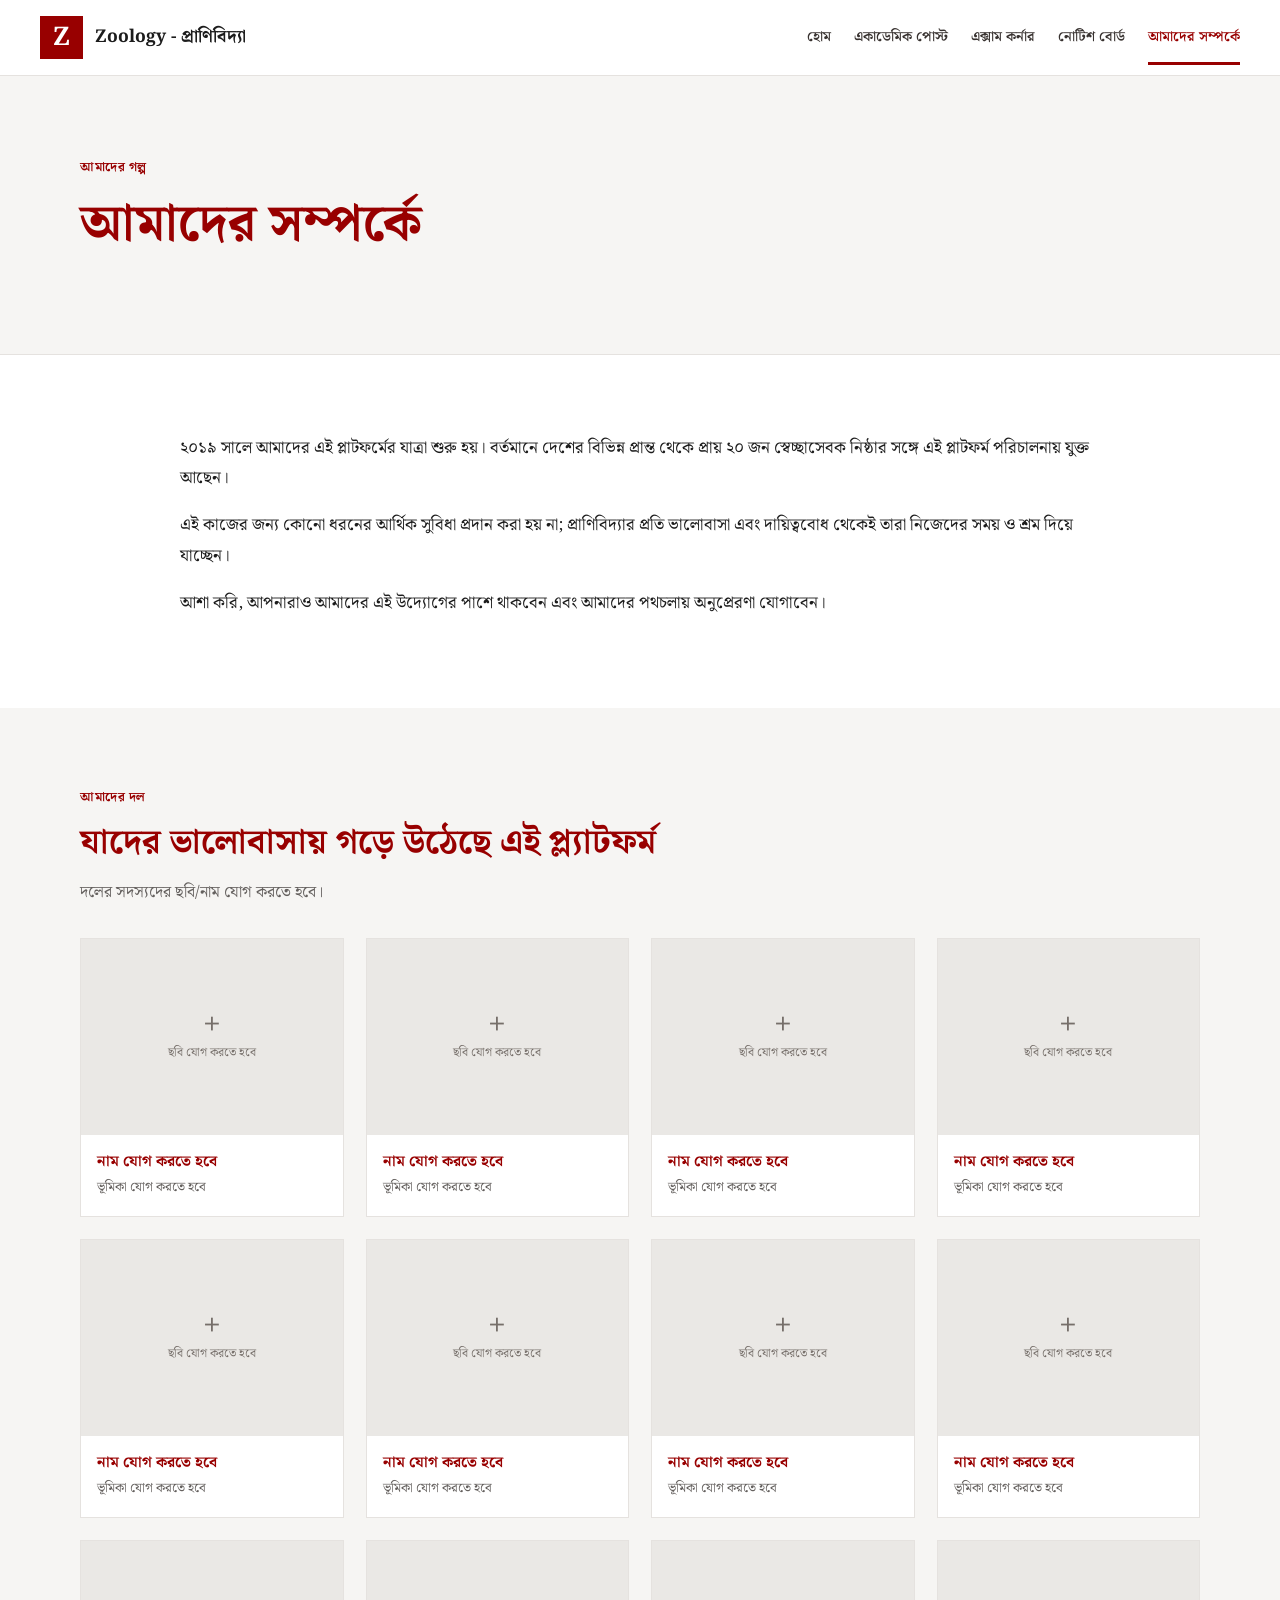
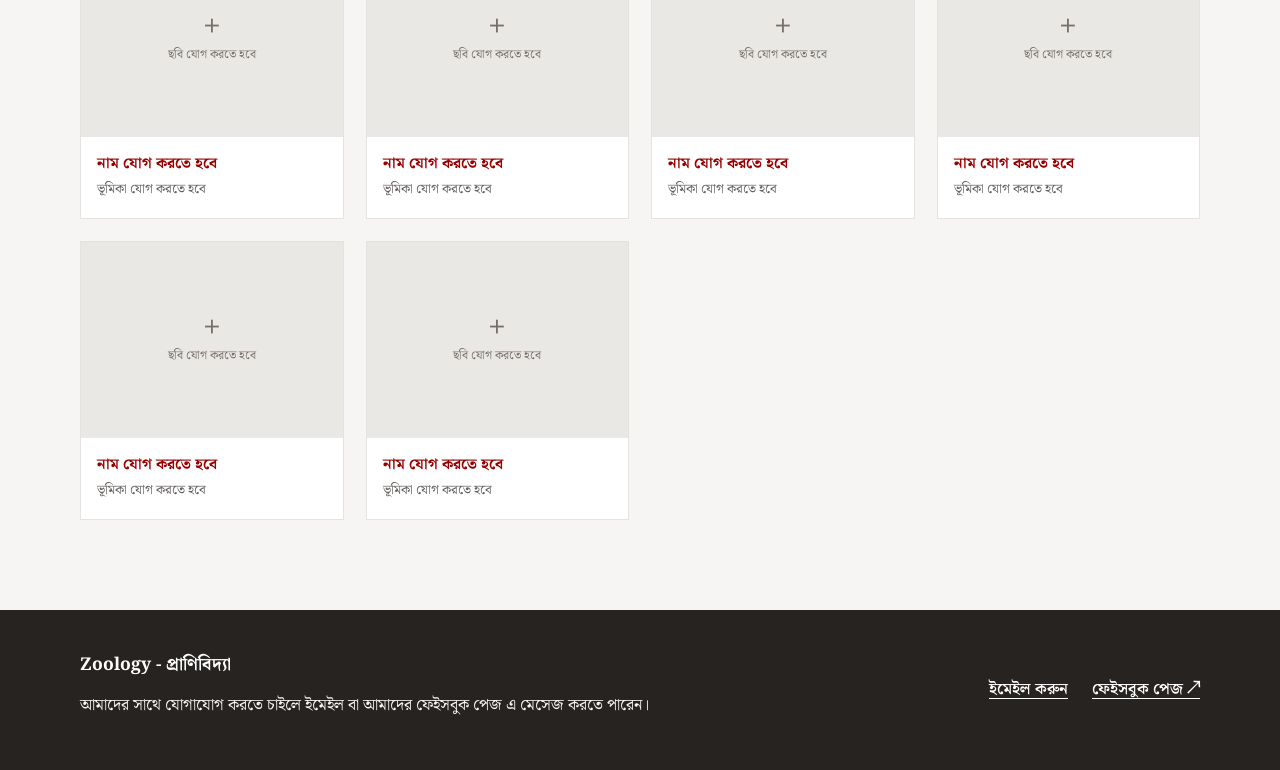
==== about.html @ 2939b0c3 "Build static zoology student group website Co-authored-by: arena-agent <297053741+arena-agent@users." ====
<!doctype html>
<html lang="bn"><head><meta charset="utf-8"><meta name="viewport" content="width=device-width, initial-scale=1"><meta name="description" content="প্রাণিবিদ্যার শিক্ষার্থীদের একাডেমিক পোস্ট, পরীক্ষার তথ্য ও নোটিশ।"><title>আমাদের সম্পর্কে | Zoology - প্রাণিবিদ্যা</title><link rel="preconnect" href="https://fonts.googleapis.com"><link rel="preconnect" href="https://fonts.gstatic.com" crossorigin><link href="https://fonts.googleapis.com/css2?family=Noto+Serif+Bengali:wght@400;500;600;700&display=swap" rel="stylesheet"><link rel="stylesheet" href="assets/style.css"></head><body><a class="skip" href="#main">মূল অংশে যান</a><header class="site-header"><div class="header-inner"><a class="brand" href="index.html"><span class="brand-mark" aria-hidden="true">Z</span><span>Zoology - প্রাণিবিদ্যা</span></a><nav aria-label="প্রধান নেভিগেশন"><a href="index.html">হোম</a><a href="academic-post.html">একাডেমিক পোস্ট</a><a href="exam-corner.html">এক্সাম কর্নার</a><a href="notice-board.html">নোটিশ বোর্ড</a><a href="about.html" aria-current="page">আমাদের সম্পর্কে</a></nav></div></header><main id="main"><section class="page-heading"><div class="wrap"><span class="eyebrow">আমাদের গল্প</span><h1>আমাদের সম্পর্কে</h1></div></section><section class="section"><div class="wrap about-copy"><p>২০১৯ সালে আমাদের এই প্লাটফর্মের যাত্রা শুরু হয়। বর্তমানে দেশের বিভিন্ন প্রান্ত থেকে প্রায় ২০ জন স্বেচ্ছাসেবক নিষ্ঠার সঙ্গে এই প্লাটফর্ম পরিচালনায় যুক্ত আছেন।</p><p>এই কাজের জন্য কোনো ধরনের আর্থিক সুবিধা প্রদান করা হয় না; প্রাণিবিদ্যার প্রতি ভালোবাসা এবং দায়িত্ববোধ থেকেই তারা নিজেদের সময় ও শ্রম দিয়ে যাচ্ছেন।</p><p>আশা করি, আপনারাও আমাদের এই উদ্যোগের পাশে থাকবেন এবং আমাদের পথচলায় অনুপ্রেরণা যোগাবেন।</p></div></section><section class="section section-muted"><div class="wrap"><div class="section-heading"><span class="eyebrow">আমাদের দল</span><h2>যাদের ভালোবাসায় গড়ে উঠেছে এই প্ল্যাটফর্ম</h2><p>দলের সদস্যদের ছবি/নাম যোগ করতে হবে।</p></div><div class="team-grid"><article class="team-card"><div class="photo-placeholder" aria-label="ছবি যোগ করতে হবে"><span aria-hidden="true">+</span><small>ছবি যোগ করতে হবে</small></div><div class="team-info"><h3>নাম যোগ করতে হবে</h3><p>ভূমিকা যোগ করতে হবে</p></div></article><article class="team-card"><div class="photo-placeholder" aria-label="ছবি যোগ করতে হবে"><span aria-hidden="true">+</span><small>ছবি যোগ করতে হবে</small></div><div class="team-info"><h3>নাম যোগ করতে হবে</h3><p>ভূমিকা যোগ করতে হবে</p></div></article><article class="team-card"><div class="photo-placeholder" aria-label="ছবি যোগ করতে হবে"><span aria-hidden="true">+</span><small>ছবি যোগ করতে হবে</small></div><div class="team-info"><h3>নাম যোগ করতে হবে</h3><p>ভূমিকা যোগ করতে হবে</p></div></article><article class="team-card"><div class="photo-placeholder" aria-label="ছবি যোগ করতে হবে"><span aria-hidden="true">+</span><small>ছবি যোগ করতে হবে</small></div><div class="team-info"><h3>নাম যোগ করতে হবে</h3><p>ভূমিকা যোগ করতে হবে</p></div></article><article class="team-card"><div class="photo-placeholder" aria-label="ছবি যোগ করতে হবে"><span aria-hidden="true">+</span><small>ছবি যোগ করতে হবে</small></div><div class="team-info"><h3>নাম যোগ করতে হবে</h3><p>ভূমিকা যোগ করতে হবে</p></div></article><article class="team-card"><div class="photo-placeholder" aria-label="ছবি যোগ করতে হবে"><span aria-hidden="true">+</span><small>ছবি যোগ করতে হবে</small></div><div class="team-info"><h3>নাম যোগ করতে হবে</h3><p>ভূমিকা যোগ করতে হবে</p></div></article><article class="team-card"><div class="photo-placeholder" aria-label="ছবি যোগ করতে হবে"><span aria-hidden="true">+</span><small>ছবি যোগ করতে হবে</small></div><div class="team-info"><h3>নাম যোগ করতে হবে</h3><p>ভূমিকা যোগ করতে হবে</p></div></article><article class="team-card"><div class="photo-placeholder" aria-label="ছবি যোগ করতে হবে"><span aria-hidden="true">+</span><small>ছবি যোগ করতে হবে</small></div><div class="team-info"><h3>নাম যোগ করতে হবে</h3><p>ভূমিকা যোগ করতে হবে</p></div></article><article class="team-card"><div class="photo-placeholder" aria-label="ছবি যোগ করতে হবে"><span aria-hidden="true">+</span><small>ছবি যোগ করতে হবে</small></div><div class="team-info"><h3>নাম যোগ করতে হবে</h3><p>ভূমিকা যোগ করতে হবে</p></div></article><article class="team-card"><div class="photo-placeholder" aria-label="ছবি যোগ করতে হবে"><span aria-hidden="true">+</span><small>ছবি যোগ করতে হবে</small></div><div class="team-info"><h3>নাম যোগ করতে হবে</h3><p>ভূমিকা যোগ করতে হবে</p></div></article><article class="team-card"><div class="photo-placeholder" aria-label="ছবি যোগ করতে হবে"><span aria-hidden="true">+</span><small>ছবি যোগ করতে হবে</small></div><div class="team-info"><h3>নাম যোগ করতে হবে</h3><p>ভূমিকা যোগ করতে হবে</p></div></article><article class="team-card"><div class="photo-placeholder" aria-label="ছবি যোগ করতে হবে"><span aria-hidden="true">+</span><small>ছবি যোগ করতে হবে</small></div><div class="team-info"><h3>নাম যোগ করতে হবে</h3><p>ভূমিকা যোগ করতে হবে</p></div></article><article class="team-card"><div class="photo-placeholder" aria-label="ছবি যোগ করতে হবে"><span aria-hidden="true">+</span><small>ছবি যোগ করতে হবে</small></div><div class="team-info"><h3>নাম যোগ করতে হবে</h3><p>ভূমিকা যোগ করতে হবে</p></div></article><article class="team-card"><div class="photo-placeholder" aria-label="ছবি যোগ করতে হবে"><span aria-hidden="true">+</span><small>ছবি যোগ করতে হবে</small></div><div class="team-info"><h3>নাম যোগ করতে হবে</h3><p>ভূমিকা যোগ করতে হবে</p></div></article></div></div></section></main><footer class="footer"><div class="wrap footer-inner"><div><p class="footer-title">Zoology - প্রাণিবিদ্যা</p><p>আমাদের সাথে যোগাযোগ করতে চাইলে ইমেইল বা আমাদের ফেইসবুক পেজ এ মেসেজ করতে পারেন।</p></div><div class="footer-links"><a href="mailto:touhidshakib4@gmail.com">ইমেইল করুন</a><a href="https://www.facebook.com/zoology.bd.31">ফেইসবুক পেজ ↗</a></div></div></footer></body></html>
---- assets/style.css ----
:root{--red:#980000;--ink:#1c1c1c;--muted:#64605e;--line:#e5e2df;--soft:#f6f5f3}*{box-sizing:border-box}html{scroll-behavior:smooth}body{margin:0;color:var(--ink);background:#fff;font-family:'Noto Serif Bengali',serif;line-height:1.8}a{color:var(--red);text-underline-offset:4px}a:hover{text-decoration-thickness:2px}a:focus-visible,summary:focus-visible{outline:3px solid #c77b30;outline-offset:4px}.skip{position:absolute;left:-9999px;top:0;background:white;z-index:10;padding:10px}.skip:focus{left:0}.wrap{width:min(100% - 36px,1120px);margin:auto}.narrow{max-width:920px}.site-header{background:#fff;border-bottom:1px solid var(--line)}.header-inner{width:min(100% - 36px,1200px);margin:auto;padding:15px 0 0}.brand{display:inline-flex;align-items:center;gap:12px;color:var(--ink);font-weight:700;text-decoration:none;font-size:1.1rem}.brand-mark{display:grid;place-items:center;width:43px;height:43px;background:var(--red);color:white;font-size:1.6rem;line-height:1}nav{display:flex;gap:23px;overflow-x:auto;white-space:nowrap;scrollbar-width:thin}nav a{color:#383230;text-decoration:none;font-size:.88rem;font-weight:600;padding:15px 0 12px;border-bottom:3px solid transparent}nav a[aria-current=page]{border-color:var(--red);color:var(--red)}h1,h2,h3,p{margin-top:0}h1,h2,h3{color:var(--red);line-height:1.4}h1{font-size:clamp(2rem,5vw,3.25rem);margin-bottom:12px}h2{font-size:clamp(1.5rem,3vw,2.15rem);margin-bottom:12px}h3{font-size:1.12rem}.eyebrow{display:block;color:var(--red);font-size:.8rem;font-weight:700;letter-spacing:.04em;margin-bottom:10px}.page-heading{background:var(--soft);padding:58px 0 54px;border-bottom:1px solid var(--line)}.page-heading p,.exam-hero p{max-width:720px;margin-bottom:0}.section{padding:58px 0 70px}.section-muted{background:var(--soft)}.section-heading{margin-bottom:30px}.section-heading p{color:var(--muted);margin-bottom:0}.home-hero{width:100%;background:#efeeeb}.home-hero img{width:100%;height:auto;display:block}.home-hero img[hidden]{display:none}.hero-placeholder{min-height:260px;display:grid;place-items:center;text-align:center;padding:25px;color:#6b6561}.hero-placeholder[hidden]{display:none}.home-notice{padding:42px 0 64px}.notice-box{border-left:5px solid var(--red);background:#f8eded;padding:25px 26px}.notice-label{color:var(--red);font-weight:700;font-size:.9rem}.notice-box h1{font-size:clamp(1.25rem,3vw,1.8rem);margin:10px 0 14px}.notice-box a{font-weight:700}.accordion{border-top:1px solid var(--line)}details{border-bottom:1px solid var(--line)}summary{cursor:pointer;list-style:none;display:flex;align-items:center;justify-content:space-between;gap:20px;padding:21px 4px;color:var(--red);font-weight:700;font-size:1.1rem}summary::-webkit-details-marker{display:none}summary:after{content:'+';font-size:1.65rem;line-height:1;font-weight:400}details[open] summary:after{content:'−'}.details-body{padding:0 4px 22px}.details-body p{margin-bottom:0}.course-list{margin:0;padding-left:1.7em;list-style-type:bengali}.course-list li{padding:8px 0;border-top:1px solid #f0eeec}.placeholder{color:#716966;font-size:.9rem}.exam-hero{background:linear-gradient(90deg,rgba(255,255,255,.96),rgba(255,255,255,.65)),url('exam-lake.jpg') center 55%/cover;padding:85px 0}.notice-entry{border-top:3px solid var(--red);background:var(--soft);padding:26px}.notice-date{color:var(--muted);font-size:.85rem}.notice-entry h3{max-width:700px}.about-copy{max-width:920px;font-size:1.05rem}.about-copy p:last-child{margin-bottom:0}.team-grid{display:grid;grid-template-columns:repeat(2,minmax(0,1fr));gap:16px}.team-card{background:white;border:1px solid var(--line)}.photo-placeholder{aspect-ratio:4/3;background:#eae8e5;display:flex;flex-direction:column;align-items:center;justify-content:center;color:#766f6a;text-align:center;padding:10px}.photo-placeholder span{font-size:2rem;line-height:1}.photo-placeholder small{font-size:.75rem}.team-info{padding:16px}.team-info h3{font-size:.95rem;margin:0 0 4px}.team-info p{color:var(--muted);font-size:.82rem;margin:0}.footer{background:#262321;color:#f7f4f1;padding:40px 0}.footer p{margin-bottom:10px}.footer-title{font-size:1.1rem;font-weight:700;color:white}.footer-inner{display:flex;flex-direction:column;gap:16px}.footer-inner>div:first-child{max-width:660px}.footer-links{display:flex;gap:24px;flex-wrap:wrap}.footer a{color:white;font-weight:600}@media(min-width:700px){.header-inner{display:flex;align-items:center;justify-content:space-between;gap:24px;padding:10px 0}.team-grid{grid-template-columns:repeat(3,minmax(0,1fr));gap:22px}.footer-inner{flex-direction:row;justify-content:space-between;align-items:center}.home-notice{padding:56px 0 80px}}@media(min-width:1000px){.team-grid{grid-template-columns:repeat(4,minmax(0,1fr))}.section{padding:78px 0 90px}.page-heading{padding:80px 0}.exam-hero{padding:110px 0}}
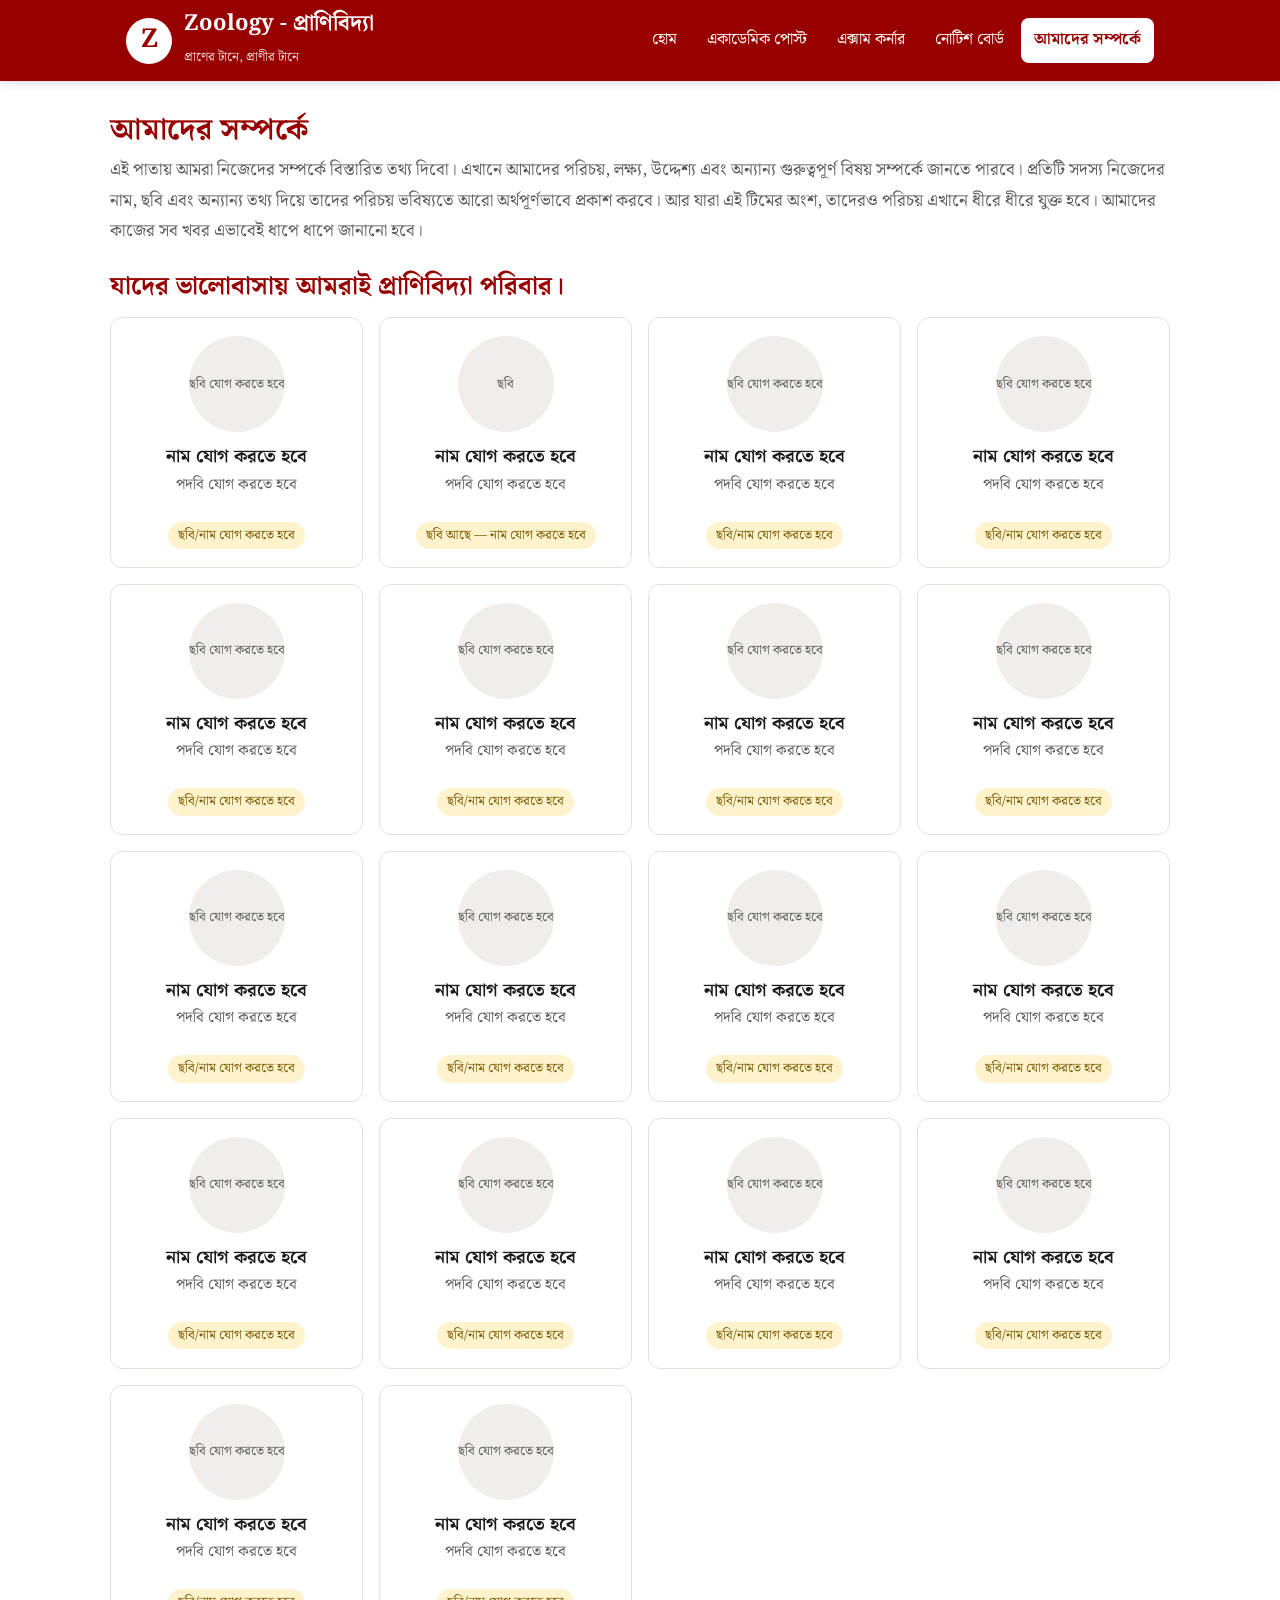
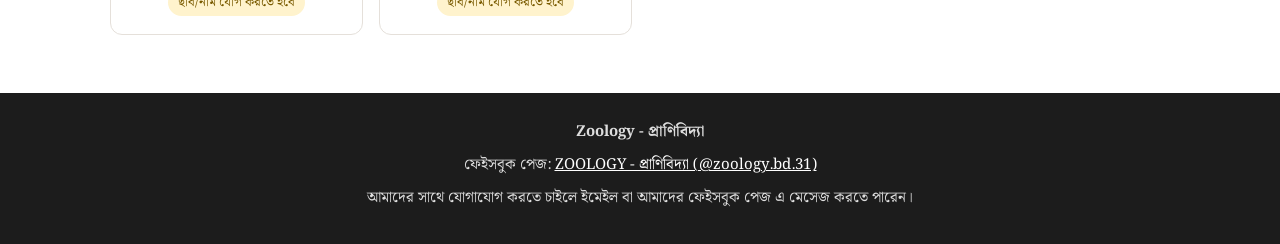
==== commit c7a84a71: "Build Zoology31 site: 5 pages, Noto Serif Bengali, GitHub Pages ready" ====
--- a/about.html
+++ b/about.html
@@ -1,2 +1,167 @@
-<!doctype html>
-<html lang="bn"><head><meta charset="utf-8"><meta name="viewport" content="width=device-width, initial-scale=1"><meta name="description" content="প্রাণিবিদ্যার শিক্ষার্থীদের একাডেমিক পোস্ট, পরীক্ষার তথ্য ও নোটিশ।"><title>আমাদের সম্পর্কে | Zoology - প্রাণিবিদ্যা</title><link rel="preconnect" href="https://fonts.googleapis.com"><link rel="preconnect" href="https://fonts.gstatic.com" crossorigin><link href="https://fonts.googleapis.com/css2?family=Noto+Serif+Bengali:wght@400;500;600;700&display=swap" rel="stylesheet"><link rel="stylesheet" href="assets/style.css"></head><body><a class="skip" href="#main">মূল অংশে যান</a><header class="site-header"><div class="header-inner"><a class="brand" href="index.html"><span class="brand-mark" aria-hidden="true">Z</span><span>Zoology - প্রাণিবিদ্যা</span></a><nav aria-label="প্রধান নেভিগেশন"><a href="index.html">হোম</a><a href="academic-post.html">একাডেমিক পোস্ট</a><a href="exam-corner.html">এক্সাম কর্নার</a><a href="notice-board.html">নোটিশ বোর্ড</a><a href="about.html" aria-current="page">আমাদের সম্পর্কে</a></nav></div></header><main id="main"><section class="page-heading"><div class="wrap"><span class="eyebrow">আমাদের গল্প</span><h1>আমাদের সম্পর্কে</h1></div></section><section class="section"><div class="wrap about-copy"><p>২০১৯ সালে আমাদের এই প্লাটফর্মের যাত্রা শুরু হয়। বর্তমানে দেশের বিভিন্ন প্রান্ত থেকে প্রায় ২০ জন স্বেচ্ছাসেবক নিষ্ঠার সঙ্গে এই প্লাটফর্ম পরিচালনায় যুক্ত আছেন।</p><p>এই কাজের জন্য কোনো ধরনের আর্থিক সুবিধা প্রদান করা হয় না; প্রাণিবিদ্যার প্রতি ভালোবাসা এবং দায়িত্ববোধ থেকেই তারা নিজেদের সময় ও শ্রম দিয়ে যাচ্ছেন।</p><p>আশা করি, আপনারাও আমাদের এই উদ্যোগের পাশে থাকবেন এবং আমাদের পথচলায় অনুপ্রেরণা যোগাবেন।</p></div></section><section class="section section-muted"><div class="wrap"><div class="section-heading"><span class="eyebrow">আমাদের দল</span><h2>যাদের ভালোবাসায় গড়ে উঠেছে এই প্ল্যাটফর্ম</h2><p>দলের সদস্যদের ছবি/নাম যোগ করতে হবে।</p></div><div class="team-grid"><article class="team-card"><div class="photo-placeholder" aria-label="ছবি যোগ করতে হবে"><span aria-hidden="true">+</span><small>ছবি যোগ করতে হবে</small></div><div class="team-info"><h3>নাম যোগ করতে হবে</h3><p>ভূমিকা যোগ করতে হবে</p></div></article><article class="team-card"><div class="photo-placeholder" aria-label="ছবি যোগ করতে হবে"><span aria-hidden="true">+</span><small>ছবি যোগ করতে হবে</small></div><div class="team-info"><h3>নাম যোগ করতে হবে</h3><p>ভূমিকা যোগ করতে হবে</p></div></article><article class="team-card"><div class="photo-placeholder" aria-label="ছবি যোগ করতে হবে"><span aria-hidden="true">+</span><small>ছবি যোগ করতে হবে</small></div><div class="team-info"><h3>নাম যোগ করতে হবে</h3><p>ভূমিকা যোগ করতে হবে</p></div></article><article class="team-card"><div class="photo-placeholder" aria-label="ছবি যোগ করতে হবে"><span aria-hidden="true">+</span><small>ছবি যোগ করতে হবে</small></div><div class="team-info"><h3>নাম যোগ করতে হবে</h3><p>ভূমিকা যোগ করতে হবে</p></div></article><article class="team-card"><div class="photo-placeholder" aria-label="ছবি যোগ করতে হবে"><span aria-hidden="true">+</span><small>ছবি যোগ করতে হবে</small></div><div class="team-info"><h3>নাম যোগ করতে হবে</h3><p>ভূমিকা যোগ করতে হবে</p></div></article><article class="team-card"><div class="photo-placeholder" aria-label="ছবি যোগ করতে হবে"><span aria-hidden="true">+</span><small>ছবি যোগ করতে হবে</small></div><div class="team-info"><h3>নাম যোগ করতে হবে</h3><p>ভূমিকা যোগ করতে হবে</p></div></article><article class="team-card"><div class="photo-placeholder" aria-label="ছবি যোগ করতে হবে"><span aria-hidden="true">+</span><small>ছবি যোগ করতে হবে</small></div><div class="team-info"><h3>নাম যোগ করতে হবে</h3><p>ভূমিকা যোগ করতে হবে</p></div></article><article class="team-card"><div class="photo-placeholder" aria-label="ছবি যোগ করতে হবে"><span aria-hidden="true">+</span><small>ছবি যোগ করতে হবে</small></div><div class="team-info"><h3>নাম যোগ করতে হবে</h3><p>ভূমিকা যোগ করতে হবে</p></div></article><article class="team-card"><div class="photo-placeholder" aria-label="ছবি যোগ করতে হবে"><span aria-hidden="true">+</span><small>ছবি যোগ করতে হবে</small></div><div class="team-info"><h3>নাম যোগ করতে হবে</h3><p>ভূমিকা যোগ করতে হবে</p></div></article><article class="team-card"><div class="photo-placeholder" aria-label="ছবি যোগ করতে হবে"><span aria-hidden="true">+</span><small>ছবি যোগ করতে হবে</small></div><div class="team-info"><h3>নাম যোগ করতে হবে</h3><p>ভূমিকা যোগ করতে হবে</p></div></article><article class="team-card"><div class="photo-placeholder" aria-label="ছবি যোগ করতে হবে"><span aria-hidden="true">+</span><small>ছবি যোগ করতে হবে</small></div><div class="team-info"><h3>নাম যোগ করতে হবে</h3><p>ভূমিকা যোগ করতে হবে</p></div></article><article class="team-card"><div class="photo-placeholder" aria-label="ছবি যোগ করতে হবে"><span aria-hidden="true">+</span><small>ছবি যোগ করতে হবে</small></div><div class="team-info"><h3>নাম যোগ করতে হবে</h3><p>ভূমিকা যোগ করতে হবে</p></div></article><article class="team-card"><div class="photo-placeholder" aria-label="ছবি যোগ করতে হবে"><span aria-hidden="true">+</span><small>ছবি যোগ করতে হবে</small></div><div class="team-info"><h3>নাম যোগ করতে হবে</h3><p>ভূমিকা যোগ করতে হবে</p></div></article><article class="team-card"><div class="photo-placeholder" aria-label="ছবি যোগ করতে হবে"><span aria-hidden="true">+</span><small>ছবি যোগ করতে হবে</small></div><div class="team-info"><h3>নাম যোগ করতে হবে</h3><p>ভূমিকা যোগ করতে হবে</p></div></article></div></div></section></main><footer class="footer"><div class="wrap footer-inner"><div><p class="footer-title">Zoology - প্রাণিবিদ্যা</p><p>আমাদের সাথে যোগাযোগ করতে চাইলে ইমেইল বা আমাদের ফেইসবুক পেজ এ মেসেজ করতে পারেন।</p></div><div class="footer-links"><a href="mailto:touhidshakib4@gmail.com">ইমেইল করুন</a><a href="https://www.facebook.com/zoology.bd.31">ফেইসবুক পেজ ↗</a></div></div></footer></body></html>+<!DOCTYPE html>
+<html lang="bn">
+<head>
+<meta charset="UTF-8">
+<meta name="viewport" content="width=device-width, initial-scale=1.0">
+<title>আমাদের সম্পর্কে | Zoology - প্রাণিবিদ্যা</title>
+<meta name="description" content="প্রাণিবিদ্যা পরিবারের পরিচয় — Zoology - প্রাণিবিদ্যা।">
+<link rel="preconnect" href="https://fonts.googleapis.com">
+<link rel="preconnect" href="https://fonts.gstatic.com" crossorigin>
+<link href="https://fonts.googleapis.com/css2?family=Noto+Serif+Bengali:wght@400;600;700&display=swap" rel="stylesheet">
+<link rel="stylesheet" href="assets/css/style.css">
+</head>
+<body>
+<header class="site-header">
+  <div class="header-inner">
+    <a class="brand" href="index.html">
+      <span class="brand-mark">Z</span>
+      <span>
+        <span class="brand-name">Zoology - প্রাণিবিদ্যা</span><br>
+        <span class="brand-sub">প্রাণের টানে, প্রাণীর টানে</span>
+      </span>
+    </a>
+    <button class="nav-toggle" type="button" aria-label="মেনু">☰ মেনু</button>
+    <nav class="main-nav" aria-label="প্রধান মেনু">
+      <ul>
+        <li><a href="index.html">হোম</a></li>
+        <li><a href="academic-post.html">একাডেমিক পোস্ট</a></li>
+        <li><a href="exam-corner.html">এক্সাম কর্নার</a></li>
+        <li><a href="notice-board.html">নোটিশ বোর্ড</a></li>
+        <li><a href="about.html">আমাদের সম্পর্কে</a></li>
+      </ul>
+    </nav>
+  </div>
+</header>
+
+<main class="container page">
+  <div class="page-head">
+    <h1>আমাদের সম্পর্কে</h1>
+    <p>এই পাতায় আমরা নিজেদের সম্পর্কে বিস্তারিত তথ্য দিবো। এখানে আমাদের পরিচয়, লক্ষ্য, উদ্দেশ্য এবং অন্যান্য গুরুত্বপূর্ণ বিষয় সম্পর্কে জানতে পারবে। প্রতিটি সদস্য নিজেদের নাম, ছবি এবং অন্যান্য তথ্য দিয়ে তাদের পরিচয় ভবিষ্যতে আরো অর্থপূর্ণভাবে প্রকাশ করবে। আর যারা এই টিমের অংশ, তাদেরও পরিচয় এখানে ধীরে ধীরে যুক্ত হবে। আমাদের কাজের সব খবর এভাবেই ধাপে ধাপে জানানো হবে।</p>
+  </div>
+
+  <h2>যাদের ভালোবাসায় আমরাই প্রাণিবিদ্যা পরিবার।</h2>
+
+  <div class="team-grid">
+    <div class="team-card">
+      <div class="team-photo">ছবি যোগ করতে হবে</div>
+      <h3>নাম যোগ করতে হবে</h3>
+      <p class="role">পদবি যোগ করতে হবে</p>
+      <span class="todo-note">ছবি/নাম যোগ করতে হবে</span>
+    </div>
+    <div class="team-card">
+      <div class="team-photo">ছবি</div>
+      <h3>নাম যোগ করতে হবে</h3>
+      <p class="role">পদবি যোগ করতে হবে</p>
+      <span class="todo-note">ছবি আছে — নাম যোগ করতে হবে</span>
+    </div>
+    <div class="team-card">
+      <div class="team-photo">ছবি যোগ করতে হবে</div>
+      <h3>নাম যোগ করতে হবে</h3>
+      <p class="role">পদবি যোগ করতে হবে</p>
+      <span class="todo-note">ছবি/নাম যোগ করতে হবে</span>
+    </div>
+    <div class="team-card">
+      <div class="team-photo">ছবি যোগ করতে হবে</div>
+      <h3>নাম যোগ করতে হবে</h3>
+      <p class="role">পদবি যোগ করতে হবে</p>
+      <span class="todo-note">ছবি/নাম যোগ করতে হবে</span>
+    </div>
+    <div class="team-card">
+      <div class="team-photo">ছবি যোগ করতে হবে</div>
+      <h3>নাম যোগ করতে হবে</h3>
+      <p class="role">পদবি যোগ করতে হবে</p>
+      <span class="todo-note">ছবি/নাম যোগ করতে হবে</span>
+    </div>
+    <div class="team-card">
+      <div class="team-photo">ছবি যোগ করতে হবে</div>
+      <h3>নাম যোগ করতে হবে</h3>
+      <p class="role">পদবি যোগ করতে হবে</p>
+      <span class="todo-note">ছবি/নাম যোগ করতে হবে</span>
+    </div>
+    <div class="team-card">
+      <div class="team-photo">ছবি যোগ করতে হবে</div>
+      <h3>নাম যোগ করতে হবে</h3>
+      <p class="role">পদবি যোগ করতে হবে</p>
+      <span class="todo-note">ছবি/নাম যোগ করতে হবে</span>
+    </div>
+    <div class="team-card">
+      <div class="team-photo">ছবি যোগ করতে হবে</div>
+      <h3>নাম যোগ করতে হবে</h3>
+      <p class="role">পদবি যোগ করতে হবে</p>
+      <span class="todo-note">ছবি/নাম যোগ করতে হবে</span>
+    </div>
+    <div class="team-card">
+      <div class="team-photo">ছবি যোগ করতে হবে</div>
+      <h3>নাম যোগ করতে হবে</h3>
+      <p class="role">পদবি যোগ করতে হবে</p>
+      <span class="todo-note">ছবি/নাম যোগ করতে হবে</span>
+    </div>
+    <div class="team-card">
+      <div class="team-photo">ছবি যোগ করতে হবে</div>
+      <h3>নাম যোগ করতে হবে</h3>
+      <p class="role">পদবি যোগ করতে হবে</p>
+      <span class="todo-note">ছবি/নাম যোগ করতে হবে</span>
+    </div>
+    <div class="team-card">
+      <div class="team-photo">ছবি যোগ করতে হবে</div>
+      <h3>নাম যোগ করতে হবে</h3>
+      <p class="role">পদবি যোগ করতে হবে</p>
+      <span class="todo-note">ছবি/নাম যোগ করতে হবে</span>
+    </div>
+    <div class="team-card">
+      <div class="team-photo">ছবি যোগ করতে হবে</div>
+      <h3>নাম যোগ করতে হবে</h3>
+      <p class="role">পদবি যোগ করতে হবে</p>
+      <span class="todo-note">ছবি/নাম যোগ করতে হবে</span>
+    </div>
+    <div class="team-card">
+      <div class="team-photo">ছবি যোগ করতে হবে</div>
+      <h3>নাম যোগ করতে হবে</h3>
+      <p class="role">পদবি যোগ করতে হবে</p>
+      <span class="todo-note">ছবি/নাম যোগ করতে হবে</span>
+    </div>
+    <div class="team-card">
+      <div class="team-photo">ছবি যোগ করতে হবে</div>
+      <h3>নাম যোগ করতে হবে</h3>
+      <p class="role">পদবি যোগ করতে হবে</p>
+      <span class="todo-note">ছবি/নাম যোগ করতে হবে</span>
+    </div>
+    <div class="team-card">
+      <div class="team-photo">ছবি যোগ করতে হবে</div>
+      <h3>নাম যোগ করতে হবে</h3>
+      <p class="role">পদবি যোগ করতে হবে</p>
+      <span class="todo-note">ছবি/নাম যোগ করতে হবে</span>
+    </div>
+    <div class="team-card">
+      <div class="team-photo">ছবি যোগ করতে হবে</div>
+      <h3>নাম যোগ করতে হবে</h3>
+      <p class="role">পদবি যোগ করতে হবে</p>
+      <span class="todo-note">ছবি/নাম যোগ করতে হবে</span>
+    </div>
+    <div class="team-card">
+      <div class="team-photo">ছবি যোগ করতে হবে</div>
+      <h3>নাম যোগ করতে হবে</h3>
+      <p class="role">পদবি যোগ করতে হবে</p>
+      <span class="todo-note">ছবি/নাম যোগ করতে হবে</span>
+    </div>
+    <div class="team-card">
+      <div class="team-photo">ছবি যোগ করতে হবে</div>
+      <h3>নাম যোগ করতে হবে</h3>
+      <p class="role">পদবি যোগ করতে হবে</p>
+      <span class="todo-note">ছবি/নাম যোগ করতে হবে</span>
+    </div>
+  </div>
+  <!-- নোট: পুরোনো সাইটে ১৮টি স্লটের মধ্যে শুধু প্রথম সারির মাঝের স্লটে একটি ছবি ছিল (নাম ছাড়া); বাকি ১৭টি খালি ছিল। এখানে সেই ১৮টি কার্ডই রাখা হয়েছে — আসল নাম/ছবি পেলে কার্ডগুলো ভরতে হবে। -->
+</main>
+
+<footer class="site-footer">
+  <div class="footer-inner">
+    <p><strong>Zoology - প্রাণিবিদ্যা</strong></p>
+    <p>ফেইসবুক পেজ: <a href="https://www.facebook.com/zoology.bd.31" target="_blank" rel="noopener">ZOOLOGY - প্রাণিবিদ্যা (@zoology.bd.31)</a></p>
+    <p>আমাদের সাথে যোগাযোগ করতে চাইলে ইমেইল বা আমাদের ফেইসবুক পেজ এ মেসেজ করতে পারেন।</p>
+  </div>
+</footer>
+
+<script src="assets/js/main.js"></script>
+</body>
+</html>
--- a/assets/css/style.css
+++ b/assets/css/style.css
@@ -0,0 +1,209 @@
+/* Zoology - প্রাণিবিদ্যা | GitHub Pages
+   Fonts: Noto Serif Bengali everywhere. Headings #980000, body #1c1c1c. */
+
+:root {
+  --red: #980000;
+  --red-dark: #6e0000;
+  --ink: #1c1c1c;
+  --muted: #5b5b5b;
+  --line: #e5e0da;
+  --bg: #ffffff;
+  --bg-soft: #f7f4f1;
+  --bg-grey: #f0edea;
+  --radius: 12px;
+  --max: 1060px;
+}
+
+* { box-sizing: border-box; }
+
+html { scroll-behavior: smooth; }
+
+body {
+  margin: 0;
+  font-family: "Noto Serif Bengali", "Noto Serif", serif;
+  color: var(--ink);
+  background: var(--bg);
+  line-height: 1.8;
+  font-size: 17px;
+}
+
+img { max-width: 100%; display: block; }
+a { color: var(--red); }
+h1, h2, h3 { color: var(--red); line-height: 1.4; margin: 0 0 .5em; }
+p { margin: 0 0 1em; }
+
+/* ---------- Header ---------- */
+.site-header {
+  background: var(--red);
+  color: #fff;
+  position: sticky;
+  top: 0;
+  z-index: 50;
+  box-shadow: 0 2px 10px rgba(0,0,0,.15);
+}
+.header-inner {
+  max-width: var(--max);
+  margin: 0 auto;
+  padding: 10px 16px;
+  display: flex;
+  align-items: center;
+  gap: 14px;
+  flex-wrap: wrap;
+}
+.brand { display: flex; align-items: center; gap: 12px; text-decoration: none; color: #fff; }
+.brand-mark {
+  width: 46px; height: 46px; flex: 0 0 46px;
+  border-radius: 50%;
+  background: #fff; color: var(--red);
+  display: flex; align-items: center; justify-content: center;
+  font-size: 26px; font-weight: 700;
+}
+.brand-name { font-size: 22px; font-weight: 700; line-height: 1.2; }
+.brand-sub { font-size: 13px; opacity: .85; line-height: 1.3; }
+
+.nav-toggle {
+  display: none;
+  margin-left: auto;
+  background: transparent; color: #fff;
+  border: 1px solid rgba(255,255,255,.6);
+  border-radius: 8px; padding: 6px 12px;
+  font-family: inherit; font-size: 16px; cursor: pointer;
+}
+.main-nav { margin-left: auto; }
+.main-nav ul {
+  list-style: none; margin: 0; padding: 0;
+  display: flex; gap: 4px; flex-wrap: wrap;
+}
+.main-nav a {
+  color: #fff; text-decoration: none;
+  padding: 8px 13px; border-radius: 8px;
+  font-size: 16px; display: block;
+}
+.main-nav a:hover { background: rgba(255,255,255,.15); }
+.main-nav a.active { background: #fff; color: var(--red); font-weight: 700; }
+
+/* ---------- Layout ---------- */
+.container { max-width: var(--max); margin: 0 auto; padding: 0 16px; }
+.page { padding: 28px 0 48px; }
+.page-head { margin-bottom: 22px; }
+.page-head h1 { font-size: 30px; margin-bottom: 4px; }
+.page-head p { color: var(--muted); margin: 0; }
+section.block { margin-bottom: 28px; }
+section.block:nth-of-type(even) { background: var(--bg-soft); }
+section.block .inner { padding: 18px; border-radius: var(--radius); }
+section.block:nth-of-type(even) .inner { padding: 18px; }
+
+/* ---------- Hero (Home) ---------- */
+.hero { position: relative; border-radius: var(--radius); overflow: hidden; margin-bottom: 24px; background: linear-gradient(135deg, #3f6d4e, #22452e 55%, #17301f); }
+.hero img { width: 100%; height: 340px; object-fit: cover; }
+.hero-fallback {
+  height: 340px;
+  display: flex; flex-direction: column;
+  align-items: center; justify-content: center;
+  color: #fff; text-align: center; padding: 20px;
+}
+.hero-fallback .big { font-size: 44px; font-weight: 700; line-height: 1.3; }
+.hero-fallback .small { font-size: 18px; opacity: .9; margin-top: 8px; }
+
+/* ---------- Notice box ---------- */
+.notice-box {
+  border: 2px solid var(--red);
+  border-left-width: 8px;
+  border-radius: var(--radius);
+  padding: 18px 20px;
+  margin-bottom: 24px;
+  background: #fff5f5;
+}
+.notice-box h2 { font-size: 22px; margin-bottom: 6px; }
+.notice-box p { margin: 0 0 10px; }
+.notice-box .notice-date { color: var(--muted); font-size: 14px; }
+
+/* ---------- Contact strip ---------- */
+.contact-strip {
+  background: var(--bg-grey);
+  border-radius: var(--radius);
+  padding: 18px 20px;
+  text-align: center;
+}
+.contact-strip p { margin: 0; }
+
+/* ---------- Collapsible groups ---------- */
+.group { border: 1px solid var(--line); border-radius: var(--radius); margin-bottom: 14px; overflow: hidden; background: #fff; }
+.group > button {
+  width: 100%;
+  display: flex; justify-content: space-between; align-items: center; gap: 10px;
+  background: var(--bg-soft);
+  border: 0; padding: 14px 18px; cursor: pointer;
+  font-family: inherit; font-size: 19px; font-weight: 700; color: var(--red);
+  text-align: left;
+}
+.group > button .arrow { transition: transform .2s; font-size: 15px; color: var(--muted); }
+.group.open > button .arrow { transform: rotate(180deg); }
+.group-body { display: none; padding: 16px 18px; border-top: 1px solid var(--line); }
+.group.open .group-body { display: block; }
+.group-body ul, .group-body ol { margin: 0 0 1em; padding-left: 22px; }
+.group-body li { margin-bottom: 6px; }
+
+/* ---------- Notice list ---------- */
+.notice-item {
+  border: 1px solid var(--line); border-left: 6px solid var(--red);
+  border-radius: var(--radius);
+  padding: 16px 18px; margin-bottom: 14px; background: #fff;
+}
+.notice-item h3 { font-size: 20px; margin-bottom: 4px; }
+.notice-item .notice-date { color: var(--muted); font-size: 14px; margin-bottom: 6px; }
+.empty-state {
+  border: 1px dashed var(--line); border-radius: var(--radius);
+  padding: 26px 18px; text-align: center; color: var(--muted);
+}
+
+/* ---------- Team grid ---------- */
+.team-grid {
+  display: grid;
+  grid-template-columns: repeat(auto-fill, minmax(220px, 1fr));
+  gap: 16px;
+}
+.team-card {
+  border: 1px solid var(--line); border-radius: var(--radius);
+  padding: 18px 14px; text-align: center; background: #fff;
+}
+.team-photo {
+  width: 96px; height: 96px; border-radius: 50%;
+  margin: 0 auto 12px;
+  background: var(--bg-grey);
+  display: flex; align-items: center; justify-content: center;
+  color: var(--muted); font-size: 13px;
+  overflow: hidden;
+}
+.team-photo img { width: 100%; height: 100%; object-fit: cover; }
+.team-card h3 { font-size: 18px; margin-bottom: 2px; color: var(--ink); }
+.team-card .role { color: var(--muted); font-size: 15px; }
+.team-card .todo-note {
+  display: inline-block; margin-top: 8px;
+  background: #fff3cd; color: #7a5b00;
+  font-size: 13px; padding: 2px 10px; border-radius: 20px;
+}
+
+/* ---------- Footer ---------- */
+.site-footer {
+  background: var(--ink); color: #ddd;
+  padding: 26px 0; margin-top: 10px;
+  font-size: 15px;
+}
+.site-footer a { color: #fff; }
+.footer-inner { max-width: var(--max); margin: 0 auto; padding: 0 16px; text-align: center; }
+.footer-inner p { margin: 0 0 6px; }
+
+/* ---------- Mobile ---------- */
+@media (max-width: 720px) {
+  body { font-size: 16px; }
+  .nav-toggle { display: block; }
+  .main-nav { display: none; width: 100%; }
+  .main-nav.open { display: block; }
+  .main-nav ul { flex-direction: column; gap: 2px; }
+  .main-nav a { padding: 10px 12px; }
+  .hero img, .hero-fallback { height: 220px; }
+  .hero-fallback .big { font-size: 30px; }
+  .page-head h1 { font-size: 25px; }
+  .brand-name { font-size: 19px; }
+}
